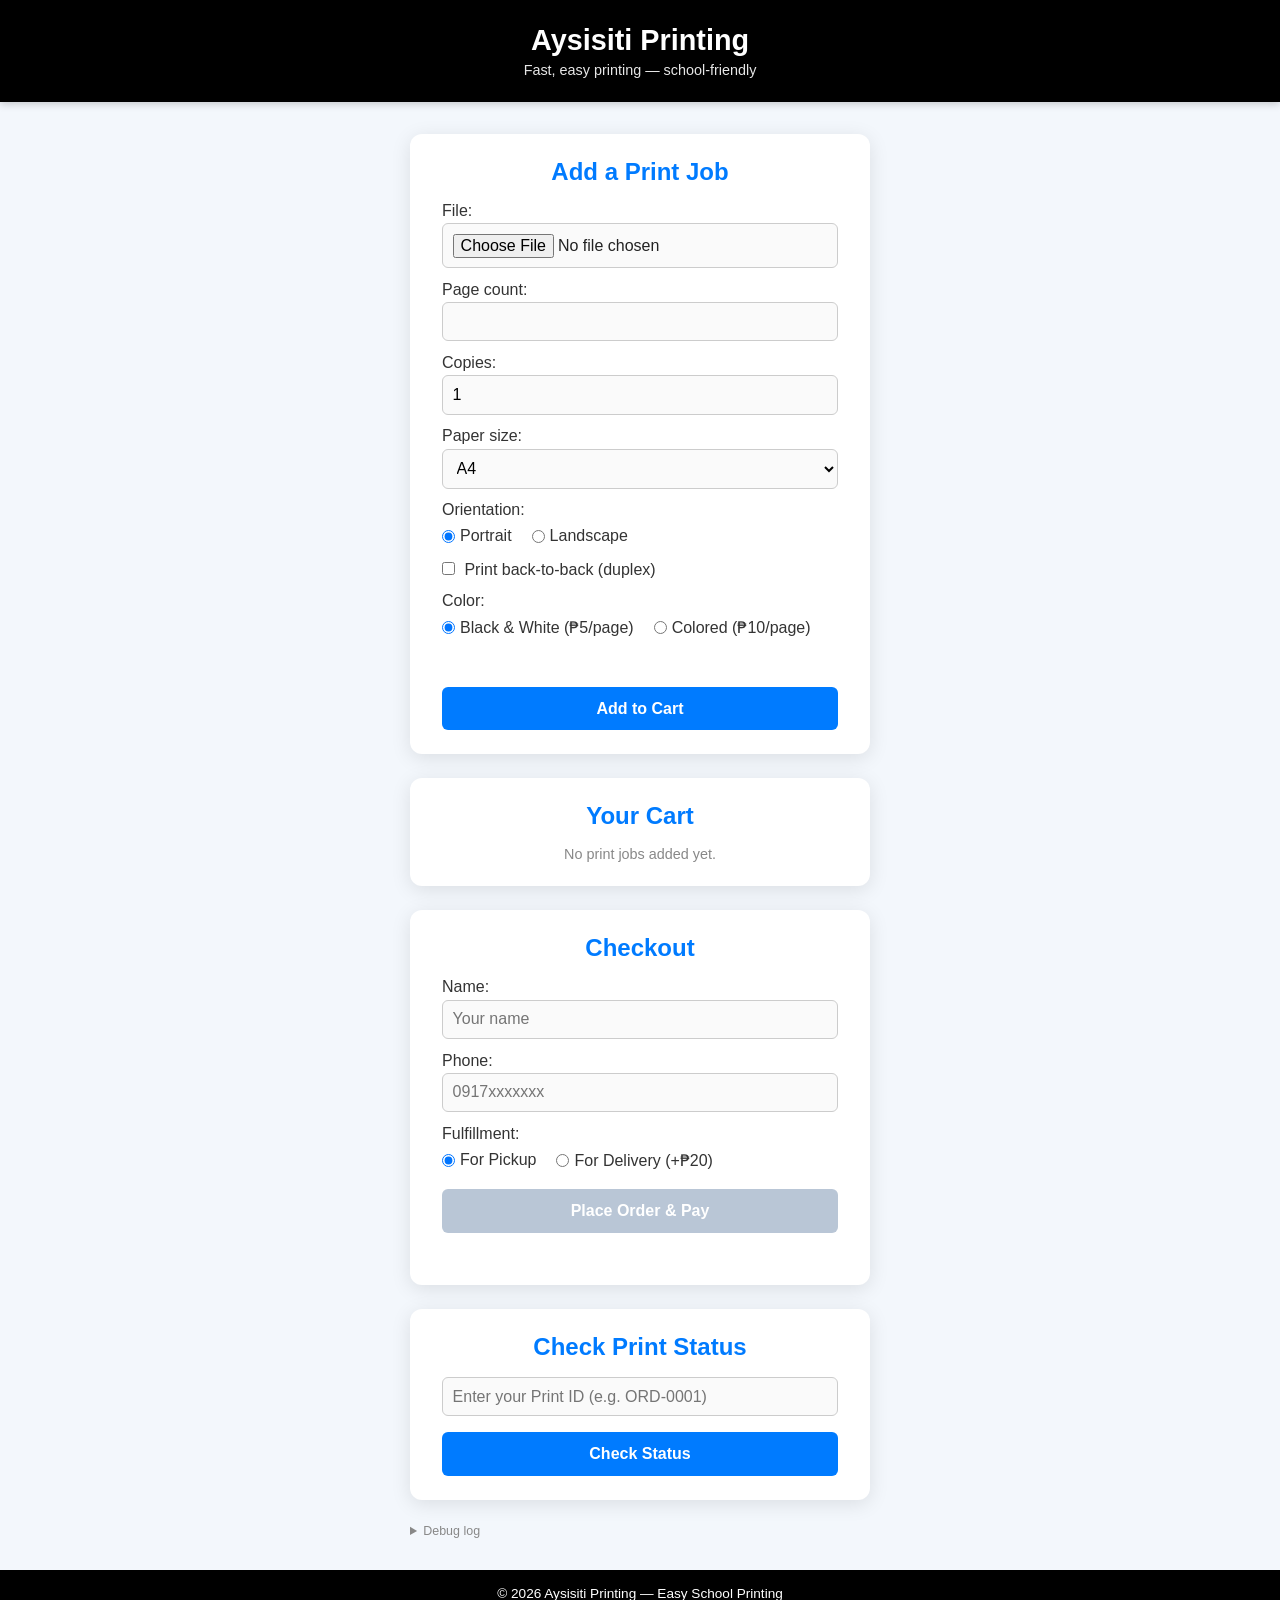
==== index.html @ 6f5e746c "Update index.html" ====
<!DOCTYPE html>
<html lang="en">
<head>
  <meta charset="UTF-8" />
  <meta name="viewport" content="width=device-width, initial-scale=1.0" />
  <title>PrintQ2</title>
  <link rel="stylesheet" href="styles.css" />
</head>
<body>
  <header>
    <h1>Aysisiti Printing</h1>
    <p>Fast, easy printing — school-friendly</p>
  </header>

  <main>
    <div id="returnBanner" class="hidden"></div>

    <!-- ===================== Add a print job ===================== -->
    <section id="add-item-section" class="form-section">
      <h2>Add a Print Job</h2>
      <form id="itemForm">
        <label>File:</label>
        <input type="file" id="itemFile" accept=".pdf,.doc,.docx,.jpg,.jpeg,.png" required />

        <label>Page count:</label>
        <input type="number" id="itemPages" min="1" required />

        <label>Copies:</label>
        <input type="number" id="itemCopies" min="1" value="1" required />

        <label>Paper size:</label>
        <select id="itemPaperSize">
          <option value="A4">A4</option>
          <option value="Letter">Letter</option>
          <option value="Legal">Legal (+₱2/sheet)</option>
          <option value="A3">A3 (+₱5/sheet)</option>
        </select>

        <label>Orientation:</label>
        <div class="choice-row">
          <label><input type="radio" name="orientation" value="portrait" checked /> Portrait</label>
          <label><input type="radio" name="orientation" value="landscape" /> Landscape</label>
        </div>

        <label>
          <input type="checkbox" id="itemDuplex" />
          Print back-to-back (duplex)
        </label>

        <div id="side1Row">
          <label id="side1Label">Color:</label>
          <div class="choice-row">
            <label><input type="radio" name="side1" value="bw" checked /> Black &amp; White (₱5/page)</label>
            <label><input type="radio" name="side1" value="color" /> Colored (₱10/page)</label>
          </div>
        </div>

        <div id="side2Row" class="hidden">
          <label>Back side color:</label>
          <div class="choice-row">
            <label><input type="radio" name="side2" value="bw" checked /> Black &amp; White</label>
            <label><input type="radio" name="side2" value="color" /> Colored</label>
          </div>
        </div>

        <p id="itemPricePreview" class="price-preview"></p>

        <button type="button" id="addItemBtn">Add to Cart</button>
      </form>
    </section>

    <!-- ===================== Cart ===================== -->
    <section id="cart-section" class="form-section">
      <h2>Your Cart</h2>
      <ul id="cartList" class="cart-list"></ul>
      <p id="cartEmptyMsg" class="muted">No print jobs added yet.</p>
      <p id="cartTotal" class="cart-total hidden"></p>
    </section>

    <!-- ===================== Checkout ===================== -->
    <section id="checkout-section" class="form-section">
      <h2>Checkout</h2>
      <form id="checkoutForm">
        <label>Name:</label>
        <input type="text" id="name" placeholder="Your name" required />

        <label>Phone:</label>
        <input type="tel" id="phone" placeholder="0917xxxxxxx" required />

        <label>Fulfillment:</label>
        <div class="choice-row">
          <label><input type="radio" name="fulfill" value="pickup" checked /> For Pickup</label>
          <label><input type="radio" name="fulfill" value="delivery" /> For Delivery (+₱20)</label>
        </div>

        <div id="locationRow" class="hidden">
          <label>Delivery Location:</label>
          <input type="text" id="location" placeholder="Enter delivery address" />
        </div>

        <button type="button" id="checkoutBtn" disabled>Place Order &amp; Pay</button>
      </form>
      <p id="checkoutStatus" class="status-msg"></p>
    </section>

    <!-- ===================== Status check ===================== -->
    <section id="status-section" class="form-section">
      <h2>Check Print Status</h2>
      <input type="text" id="statusPrintId" placeholder="Enter your Print ID (e.g. ORD-0001)" />
      <button id="checkStatusBtn">Check Status</button>
      <div id="statusResult"></div>
    </section>

    <details id="debugDetails">
      <summary>Debug log</summary>
      <pre id="debugOutput"></pre>
    </details>
  </main>

  <footer>
    <p>© 2026 Aysisiti Printing — Easy School Printing</p>
  </footer>

  <script type="module" src="js/config.js"></script>
  <script type="module" src="js/app.js"></script>
</body>
</html>
---- styles.css ----
/* ========== General Reset ========== */
* {
  margin: 0;
  padding: 0;
  box-sizing: border-box;
  font-family: "Poppins", Arial, sans-serif;
}

/* ========== Page Layout ========== */
body {
  background: #f3f7fc;
  color: #222;
  display: flex;
  flex-direction: column;
  min-height: 100vh;
}

/* ========== Header ========== */
header {
  background-color: black;
  color: white;
  text-align: center;
  padding: 1.5rem 1rem;
  box-shadow: 0 2px 8px rgba(0, 0, 0, 0.2);
}

header h1 {
  font-size: 1.8rem;
  margin-bottom: 0.3rem;
}

header p {
  font-size: 0.9rem;
  opacity: 0.9;
}

/* ========== Main Content ========== */
main {
  flex: 1;
  display: flex;
  flex-direction: column;
  align-items: center;
  padding: 2rem 1rem;
}

/* ========== Form Sections ========== */
.form-section {
  background: white;
  width: 100%;
  max-width: 460px;
  padding: 1.5rem 2rem;
  border-radius: 12px;
  box-shadow: 0 4px 20px rgba(0, 0, 0, 0.1);
  margin-bottom: 1.5rem;
  text-align: left;
}

.form-section h2 {
  text-align: center;
  margin-bottom: 1rem;
  color: #007bff;
}

label {
  display: block;
  margin-top: 0.8rem;
  margin-bottom: 0.2rem;
  font-weight: 500;
  color: #333;
}

input[type="text"],
input[type="number"],
input[type="tel"],
input[type="file"],
select {
  width: 100%;
  padding: 0.6rem;
  border: 1px solid #ccc;
  border-radius: 6px;
  font-size: 1rem;
  background-color: #fafafa;
  transition: border-color 0.3s;
}

input:focus,
select:focus {
  border-color: #007bff;
  outline: none;
  background-color: #fff;
}

input[type="radio"],
input[type="checkbox"] {
  margin-right: 5px;
}

.choice-row {
  display: flex;
  flex-wrap: wrap;
  gap: 0.75rem 1.25rem;
}

.choice-row label {
  display: flex;
  align-items: center;
  margin-top: 0.3rem;
  font-weight: 400;
}

button {
  display: block;
  width: 100%;
  padding: 0.8rem;
  background-color: #007bff;
  color: white;
  border: none;
  border-radius: 6px;
  font-size: 1rem;
  font-weight: 600;
  margin-top: 1rem;
  cursor: pointer;
  transition: background-color 0.3s;
}

button:hover:not(:disabled) {
  background-color: #0056b3;
}

button:disabled {
  background-color: #b9c6d6;
  cursor: not-allowed;
}

.price-preview {
  text-align: center;
  margin-top: 0.6rem;
  font-weight: 600;
  color: #222;
  min-height: 1.3em;
}

.muted {
  color: #888;
  font-size: 0.9rem;
  text-align: center;
}

.status-msg {
  text-align: center;
  margin-top: 0.7rem;
  font-size: 0.9rem;
  font-weight: 500;
  min-height: 1.2em;
}

.status-msg.ok { color: #1a8a53; }
.status-msg.err { color: #c13a2f; }

/* ========== Return banner ========== */
#returnBanner {
  width: 100%;
  max-width: 460px;
  padding: 1rem 1.2rem;
  border-radius: 10px;
  margin-bottom: 1.5rem;
  font-size: 0.9rem;
  line-height: 1.4;
}

#returnBanner.success {
  background: #d4edda;
  color: #1a4f2e;
  border: 1px solid #b4dfc1;
}

#returnBanner.failure {
  background: #f8d7da;
  color: #7a2a23;
  border: 1px solid #f0bcc1;
}

#returnBanner strong {
  display: block;
  margin-bottom: 0.2rem;
  font-size: 0.98rem;
}

/* ========== Cart ========== */
.cart-list {
  list-style: none;
  display: flex;
  flex-direction: column;
  gap: 0.7rem;
}

.cart-item {
  border: 1px solid #e3e8f0;
  border-radius: 8px;
  padding: 0.7rem 0.9rem;
  display: flex;
  justify-content: space-between;
  align-items: flex-start;
  gap: 0.6rem;
}

.cart-item-main {
  display: flex;
  flex-direction: column;
  gap: 0.15rem;
}

.cart-item-file {
  font-weight: 600;
  font-size: 0.92rem;
  word-break: break-word;
}

.cart-item-specs {
  font-size: 0.8rem;
  color: #666;
}

.cart-item-price {
  font-weight: 600;
  color: #007bff;
  font-size: 0.9rem;
  white-space: nowrap;
}

.cart-item-remove {
  background: none;
  border: none;
  color: #c13a2f;
  font-size: 1.1rem;
  cursor: pointer;
  padding: 0;
  margin: 0;
  width: auto;
  line-height: 1;
}

.cart-total {
  text-align: right;
  font-weight: 700;
  margin-top: 0.8rem;
  font-size: 1.05rem;
  color: #222;
}

/* ========== Status result ========== */
.order-summary {
  margin-top: 0.8rem;
  display: flex;
  flex-direction: column;
  gap: 0.6rem;
}

.order-summary-head {
  display: flex;
  justify-content: space-between;
  align-items: center;
  font-size: 0.9rem;
}

.badge {
  display: inline-block;
  padding: 0.2rem 0.6rem;
  border-radius: 999px;
  font-size: 0.75rem;
  font-weight: 600;
  text-transform: capitalize;
}

.badge-pending { background: #fff3cd; color: #8a6d1d; }
.badge-confirmed { background: #d4edda; color: #1a8a53; }
.badge-failed { background: #f8d7da; color: #c13a2f; }
.badge-queued { background: #d6e9ff; color: #0056b3; }
.badge-printing { background: #e3d6ff; color: #5a2db0; }
.badge-done { background: #d4edda; color: #1a8a53; }
.badge-pending_payment { background: #fff3cd; color: #8a6d1d; }

.order-job {
  border-top: 1px dashed #e3e8f0;
  padding-top: 0.5rem;
  font-size: 0.85rem;
  display: flex;
  justify-content: space-between;
  gap: 0.5rem;
}

/* ========== Debug ========== */
#debugDetails {
  width: 100%;
  max-width: 460px;
  font-size: 0.78rem;
  color: #888;
}

#debugOutput {
  white-space: pre-wrap;
  word-break: break-word;
  margin-top: 0.4rem;
}

/* ========== Footer ========== */
footer {
  background-color: black;
  color: white;
  text-align: center;
  padding: 1rem;
  font-size: 0.85rem;
  margin-top: auto;
}

/* ========== Utility ========== */
.hidden {
  display: none;
}

/* ========== Responsive ========== */
@media (max-width: 480px) {
  .form-section {
    padding: 1rem 1.3rem;
  }

  header h1 {
    font-size: 1.5rem;
  }

  button {
    font-size: 0.95rem;
  }
}
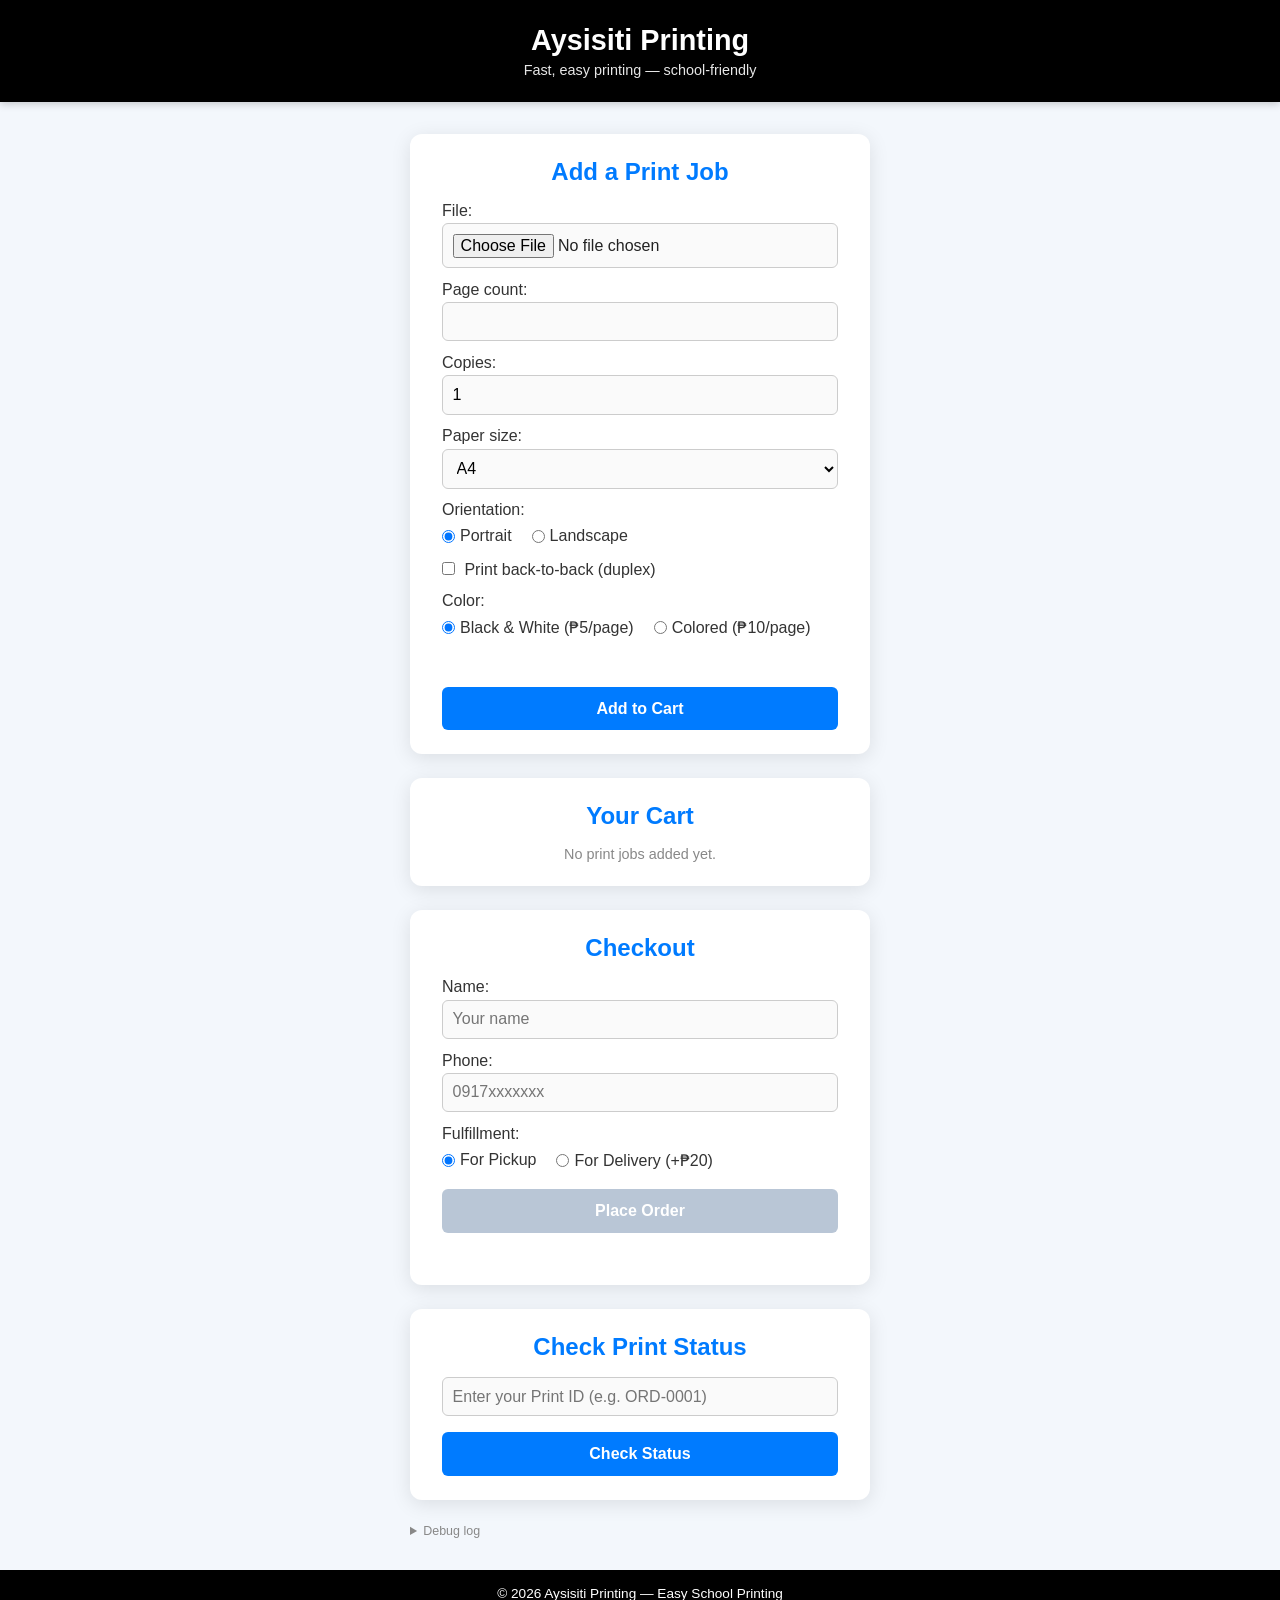
==== commit d2c4194d: "Remove online/e-wallet payment; cash-at-counter only Co-Authored-By: Claude Sonnet 5.5 <noreply@anth" ====
--- a/index.html
+++ b/index.html
@@ -3,7 +3,15 @@
 <head>
   <meta charset="UTF-8" />
   <meta name="viewport" content="width=device-width, initial-scale=1.0" />
-  <title>PrintQ2</title>
+  <title>Aysisiti Printing</title>
+
+  <!-- Open Graph tags: control how this link previews in Messenger, Facebook, etc. -->
+  <meta property="og:title" content="Aysisiti Printing" />
+  <meta property="og:description" content="Upload your files, pay at the counter, and get them printed — fast, easy school printing." />
+  <meta property="og:type" content="website" />
+  <meta property="og:url" content="https://aysisiti.github.io/school-printing-web-app/" />
+  <meta property="og:site_name" content="Aysisiti Printing" />
+
   <link rel="stylesheet" href="styles.css" />
 </head>
 <body>
@@ -98,7 +106,7 @@
           <input type="text" id="location" placeholder="Enter delivery address" />
         </div>
 
-        <button type="button" id="checkoutBtn" disabled>Place Order &amp; Pay</button>
+        <button type="button" id="checkoutBtn" disabled>Place Order</button>
       </form>
       <p id="checkoutStatus" class="status-msg"></p>
     </section>
@@ -117,6 +125,18 @@
     </details>
   </main>
 
+  <!-- ===================== Pay-at-the-counter modal ===================== -->
+  <div id="qrOverlay" class="qr-overlay hidden">
+    <div class="qr-box">
+      <h2>Pay at the Counter</h2>
+      <p id="qrOrderCode" class="qr-order-code"></p>
+      <p id="qrAmount" class="qr-amount"></p>
+      <p class="qr-instructions">Give this order code and pay the amount at the counter.</p>
+      <p id="qrWaiting" class="status-msg">Waiting for staff to confirm payment…</p>
+      <button type="button" id="qrCloseBtn" class="btn-muted">Close</button>
+    </div>
+  </div>
+
   <footer>
     <p>© 2026 Aysisiti Printing — Easy School Printing</p>
   </footer>
--- a/styles.css
+++ b/styles.css
@@ -318,6 +318,83 @@
   display: none;
 }
 
+.btn-muted {
+  background-color: #6c7a89;
+}
+
+.btn-muted:hover:not(:disabled) {
+  background-color: #52606c;
+}
+
+/* ========== QR payment modal ========== */
+.qr-overlay {
+  position: fixed;
+  inset: 0;
+  background: rgba(0, 0, 0, 0.6);
+  display: flex;
+  align-items: center;
+  justify-content: center;
+  padding: 1.2rem;
+  z-index: 1000;
+}
+
+/* Must win over .qr-overlay's own display:flex (same specificity — see
+   the admin dashboard's equivalent bugfix). */
+.qr-overlay.hidden {
+  display: none;
+}
+
+.qr-box {
+  background: white;
+  border-radius: 14px;
+  width: 100%;
+  max-width: 360px;
+  max-height: 92vh;
+  overflow-y: auto;
+  padding: 1.5rem;
+  text-align: center;
+  box-shadow: 0 10px 40px rgba(0, 0, 0, 0.3);
+}
+
+.qr-box h2 {
+  color: #007bff;
+  margin-bottom: 0.3rem;
+}
+
+.qr-order-code {
+  font-weight: 700;
+  font-size: 1rem;
+}
+
+.qr-amount {
+  color: #555;
+  margin-bottom: 0.8rem;
+}
+
+.qr-canvas-wrap {
+  display: flex;
+  justify-content: center;
+  margin: 0.8rem 0;
+}
+
+.qr-canvas-wrap canvas {
+  width: 220px;
+  height: 220px;
+  border: 1px solid #e3e8f0;
+  border-radius: 8px;
+}
+
+.qr-instructions {
+  font-size: 0.82rem;
+  color: #666;
+  line-height: 1.4;
+  margin-bottom: 0.6rem;
+}
+
+.qr-box .status-msg {
+  margin-bottom: 0.8rem;
+}
+
 /* ========== Responsive ========== */
 @media (max-width: 480px) {
   .form-section {
@@ -332,3 +409,88 @@
     font-size: 0.95rem;
   }
 }
+
+
+/* ========== QR modal: download / open app ========== */
+.qr-actions {
+  display: flex;
+  gap: 0.5rem;
+  margin-top: 0.8rem;
+}
+
+.qr-actions .btn-qr {
+  margin-top: 0;
+  flex: 1;
+  padding: 0.65rem 0.5rem;
+  font-size: 0.9rem;
+}
+
+.qr-actions .btn-qr-app {
+  background-color: #28a745;
+}
+
+.qr-actions .btn-qr-app:hover:not(:disabled) {
+  background-color: #1e7e34;
+}
+
+.qr-wallet-picker {
+  margin-top: 0.8rem;
+  padding: 0.8rem;
+  border: 1px solid #e3e8f0;
+  border-radius: 10px;
+  background: #f7f9fc;
+}
+
+.qr-wallet-picker.hidden {
+  display: none;
+}
+
+.qr-picker-title {
+  font-weight: 600;
+  font-size: 0.9rem;
+  margin-bottom: 0.2rem;
+}
+
+.qr-wallet-picker .btn-wallet {
+  margin-top: 0.5rem;
+  background-color: #fff;
+  color: #222;
+  border: 1px solid #ccd5e0;
+}
+
+.qr-wallet-picker .btn-wallet:hover:not(:disabled) {
+  background-color: #eef3fa;
+}
+
+.qr-picker-msg {
+  font-size: 0.78rem;
+  color: #777;
+  margin-top: 0.5rem;
+  min-height: 1em;
+}
+
+.qr-desktop-hint {
+  margin-top: 0.8rem;
+  font-size: 0.8rem;
+  color: #666;
+  line-height: 1.4;
+}
+
+.qr-actions .hidden,
+.qr-desktop-hint.hidden,
+.btn-wallet.hidden {
+  display: none;
+}
+
+.badge-method {
+  display: inline-block;
+  font-size: 0.72rem;
+  font-weight: 700;
+  border-radius: 999px;
+  padding: 0.15rem 0.6rem;
+  margin-bottom: 0.4rem;
+}
+.badge-online { background: #e0efff; color: #0b5ed7; }
+.badge-cash { background: #e3f6e8; color: #1e7e34; }
+.btn-cash { background-color: #1e7e34; margin-top: 0.6rem; }
+#qrOnlineBlock.hidden, #qrCashMsg.hidden { display: none; }
